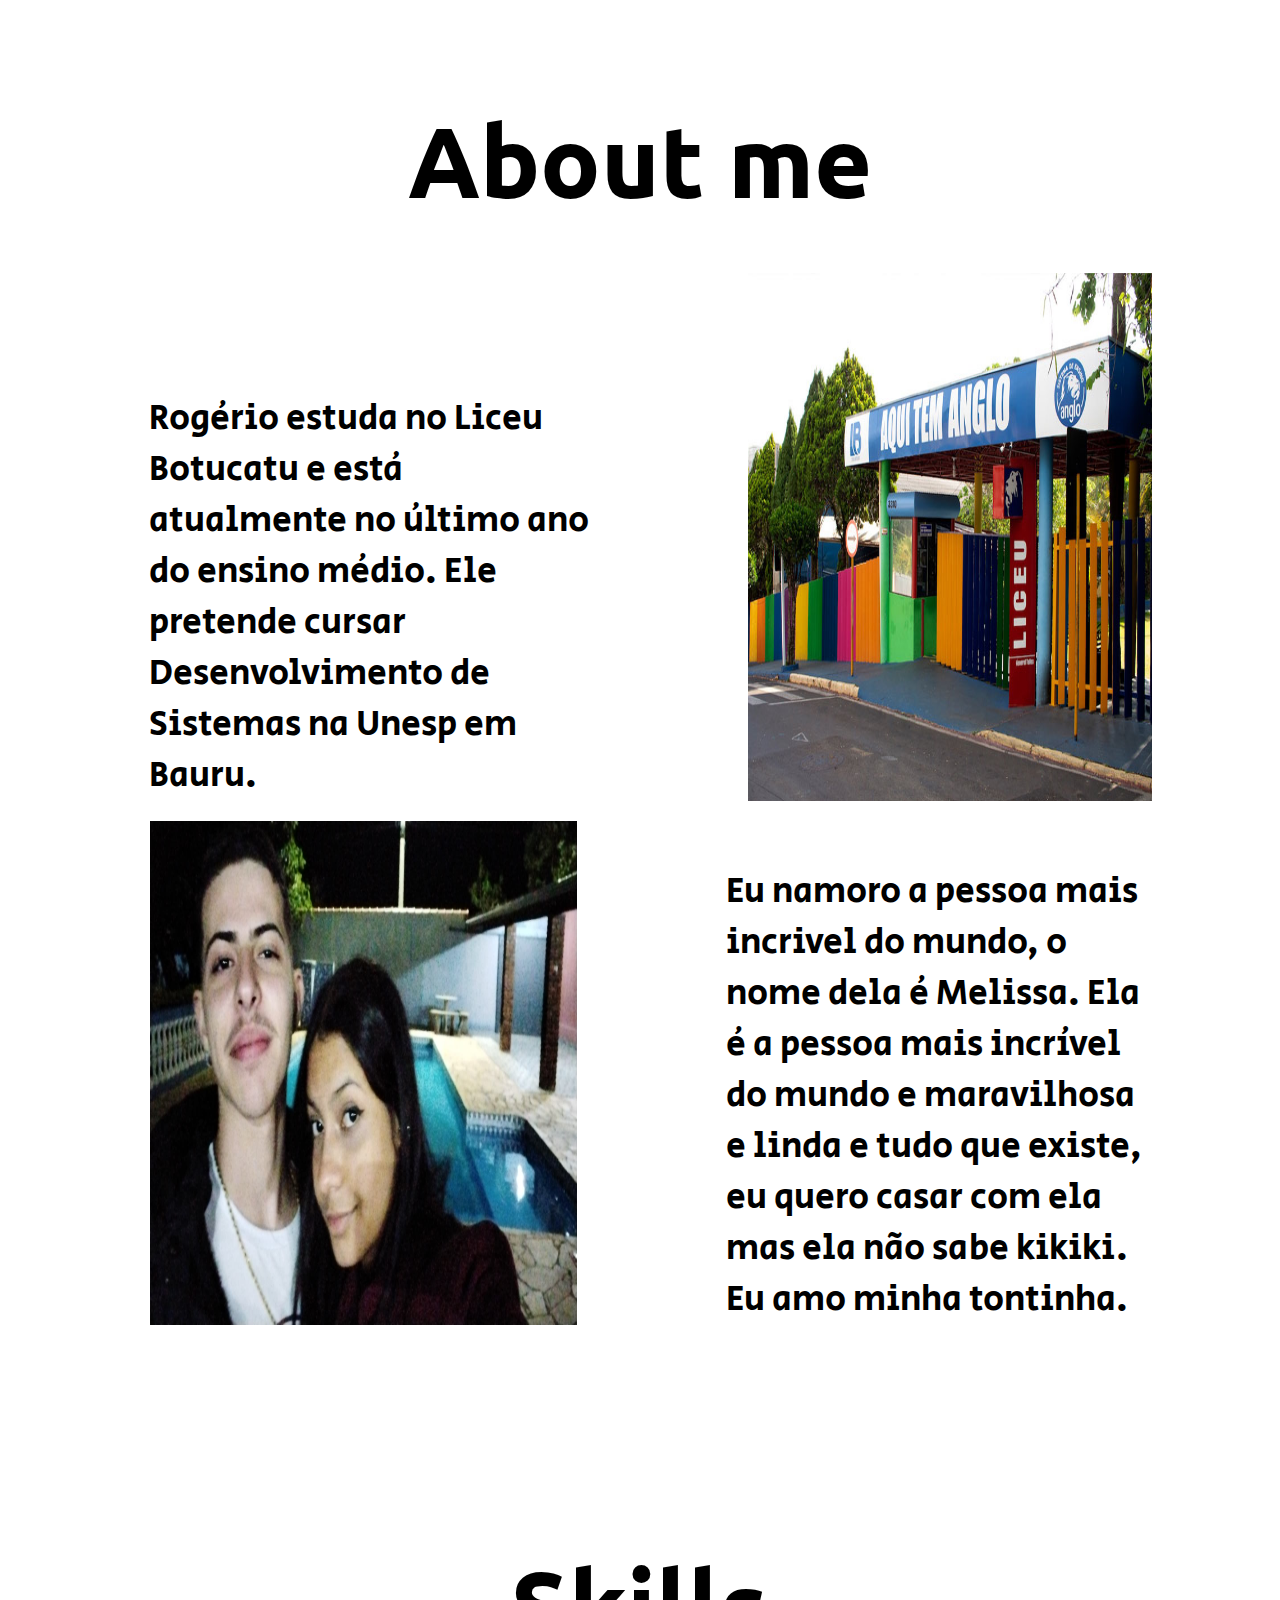
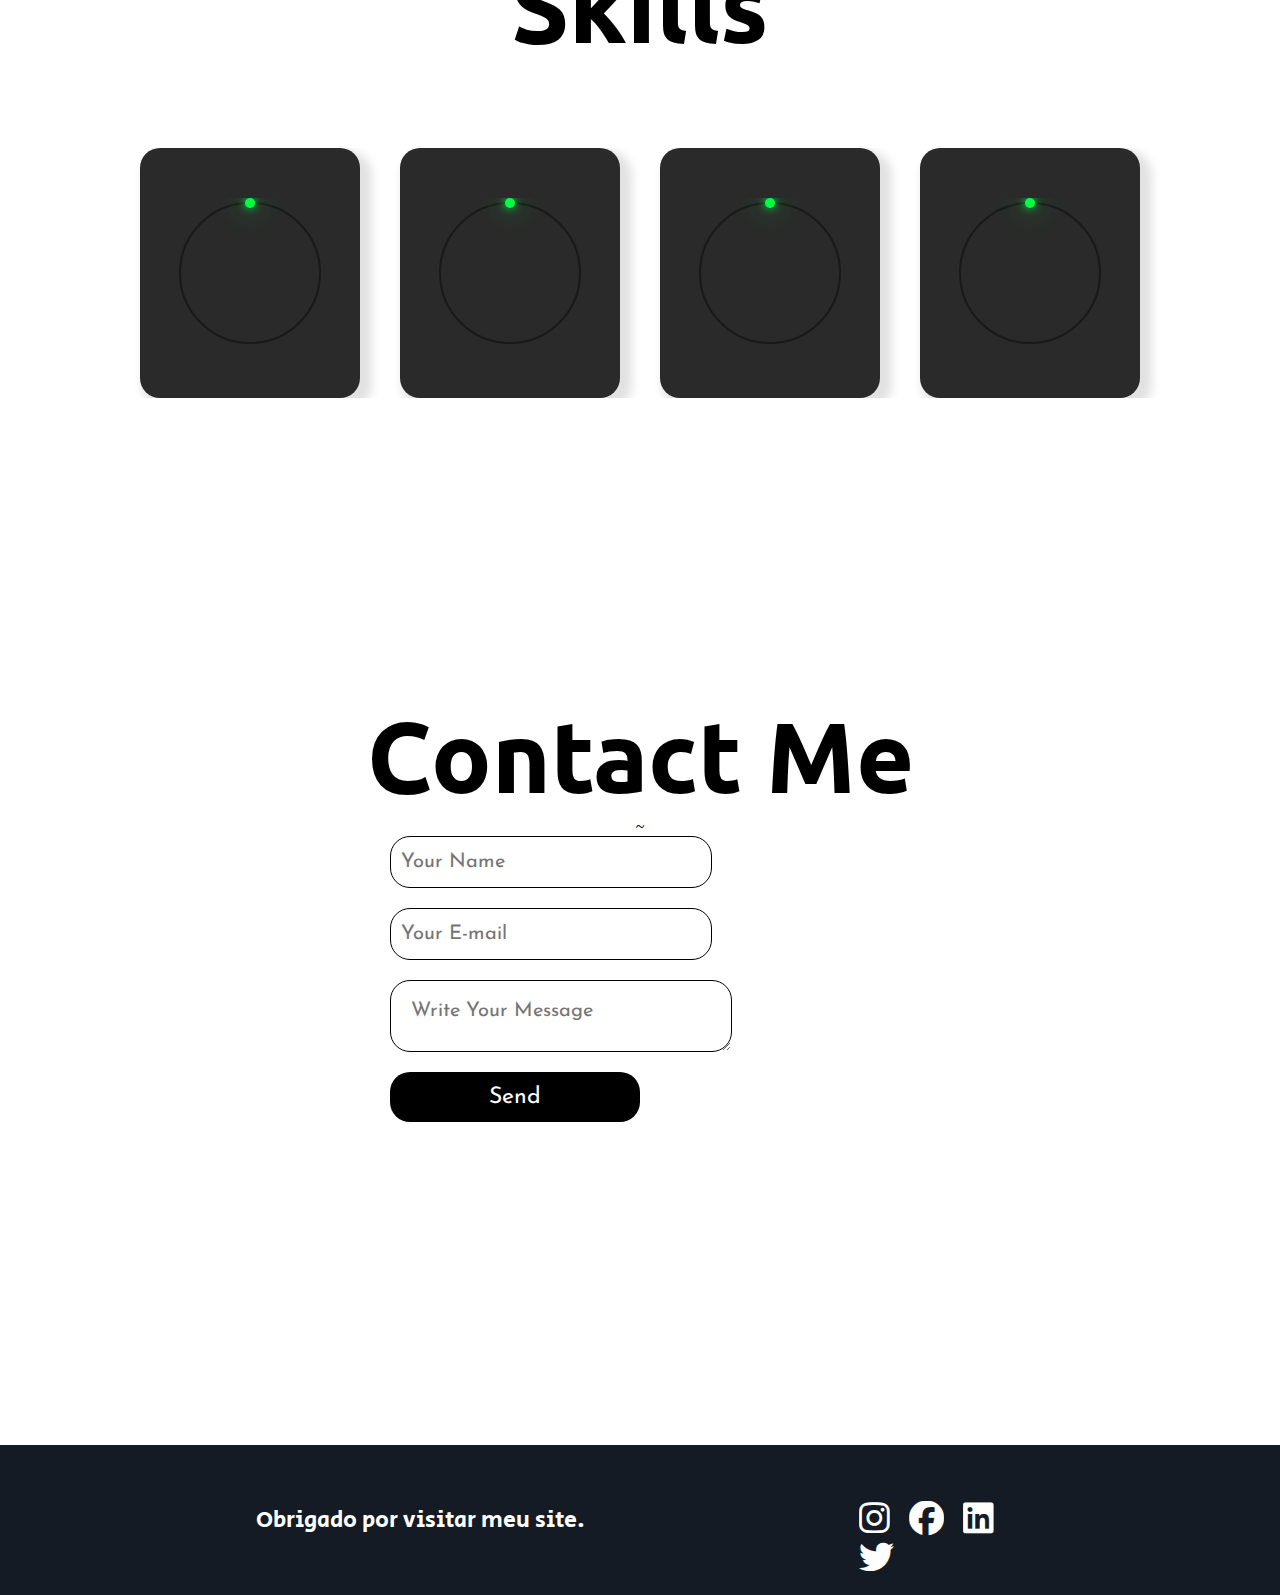
==== index-2.html @ ec595d67 "moving files to page" ====
<!DOCTYPE html>
<html lang="en">
<head>
    <meta charset="UTF-8">
    <meta http-equiv="X-UA-Compatible" content="IE=edge">
    <meta name="viewport" content="width=device-width, initial-scale=1.0">
    <title>Meu portfólio 2</title>
    <style>@import url('https://fonts.googleapis.com/css2?family=Ope+Sans:wght@300&family=Ubuntu&display=swap');</style>
    <style>@import url('https://fonts.googleapis.com/css2?family=Secular+One&display=swap');</style>
    <style>@import url('https://cdnjs.cloudflare.com/ajax/libs/font-awesome/6.2.1/css/all.min.css');</style>
    <style>@import url('https://fonts.googleapis.com/css2?family=Josefin+Sans:wght@300&display=swap');</style>
    <link rel="stylesheet" href="layout.js">
    <link rel="stylesheet" href="components/reset.css">
    <link rel="stylesheet" href="components/root.css">
    <link rel="stylesheet" href="components/main-title.css ">
    <link rel="stylesheet" href="components/main-paragraph.css">
    <link rel="stylesheet" href="components/presentation-section.css">
    <link rel="stylesheet" href="components/main-section.css">
    <link rel="stylesheet" href="components/skill-section.css">
    <link rel="stylesheet" href="components/section-contact.css">
    <link rel="stylesheet" href="components/main-footer.css">
</head>
<body>
    <section id="main-section">
        <h1 class="main-title -about-me">About me</h1>
        <div class="container-main-section">
            <p class="main-paragraph -school">
                Rogério estuda no Liceu Botucatu e está atualmente no último ano do ensino médio. Ele pretende cursar Desenvolvimento de Sistemas na Unesp
                em Bauru.
            </p>
            <img class="main-img" src="imgs/liceu-estrutura-3.jpg" alt="Image-school">
        </div>
        <div class="container-main-section -second">
            <p class="main-paragraph -second">
                Eu namoro a pessoa mais incrivel do mundo, o nome dela é Melissa. Ela é a pessoa mais incrível do mundo e maravilhosa e linda e tudo que 
                existe, eu quero casar com ela mas ela não sabe kikiki. Eu amo minha tontinha.
            </p>
            <img class="main-img -second" src="imgs/meu-amoi.jpg" alt="Image-amor">
        </div>
    </section>
    <section class="skill-section">
        <h1 class="main-title -about-me -contact">Skills</h1>
        <div class="container-skills">
            <div class="card-skills">
                <div class="percent" style="--num:85;">
                    <div class="dot-main-circle -html"></div>
                    <svg class="main-svg">
                        <circle class="main-circle" cx="70" cy="70" r="70"></circle>
                        <circle class="main-circle -second" cx="70" cy="70" r="70"></circle>
                    </svg>
                    <div class="number-dot -html">
                        <h2 class="main-title -skills">85<span class="span-skills">%</span></h2>
                        <p class="main-paragraph -skills">HTML</p>
                    </div>
                </div>
            </div>
            <div class="card-skills">
                <div class="percent" style="--num:80;">
                    <div class="dot-main-circle -html"></div>
                    <svg class="main-svg">
                        <circle class="main-circle" cx="70" cy="70" r="70"></circle>
                        <circle class="main-circle -second" cx="70" cy="70" r="70"></circle>
                    </svg>
                    <div class="number-dot -html">
                        <h2 class="main-title -skills">80<span class="span-skills">%</span></h2>
                        <p class="main-paragraph -skills">CSS</p>
                    </div>
                </div>
            </div>
            <div class="card-skills">
                <div class="percent" style="--num:10;">
                    <div class="dot-main-circle -html"></div>
                    <svg class="main-svg">
                        <circle class="main-circle" cx="70" cy="70" r="70"></circle>
                        <circle class="main-circle -second" cx="70" cy="70" r="70"></circle>
                    </svg>
                    <div class="number-dot -html">
                        <h2 class="main-title -skills">10<span class="span-skills">%</span></h2>
                        <p class="main-paragraph -skills">JS</p>
                    </div>
                </div>
            </div>
            <div class="card-skills">
                <div class="percent" style="--num:1;">
                    <div class="dot-main-circle -html"></div>
                    <svg class="main-svg">
                        <circle class="main-circle" cx="70" cy="70" r="70"></circle>
                        <circle class="main-circle -second" cx="70" cy="70" r="70"></circle>
                    </svg>
                    <div class="number-dot -html">
                        <h2 class="main-title -skills">1<span class="span-skills">%</span></h2>
                        <p class="main-paragraph -skills">Phyton</p>
                    </div>
                </div>
            </div>
        </div>

    </section>
    <section class="section-contact">
        <h1 class="main-title -about-me">Contact Me</h1>~
        <div class="container-register">
            <form class="main-form" action="https://formsubmit.co/rogeriojzerbinato@gmail.com" method="POST">
                <input class="main-input -name"  type="text" name="name" placeholder="Your Name" required>
                <input class="main-input -register" type="email" name="email" placeholder="Your E-mail" required>
                <textarea type="text" name="message" class="main-input -message" placeholder="Write Your Message" required></textarea>
                <button class="btn-submit" type="submit">Send</button>
           </form>
        </div>
    </section>
    <footer class="main-footer">
        <div class="container-footer">
            <p class="main-paragraph -footer">
                Obrigado por visitar meu site.    
            </p>
            <nav class="main-navigation">
                <a class="social-media -instagram" target="_blank" href="https://www.instagram.com/rogerjrz670/"><i class="fa-brands fa-instagram"></i></a>
                <a class="social-media -facebook" target="_blank" href="https://www.facebook.com/profile.php?id=100033601567420"><i class="fa-brands fa-facebook"></i></a>
                <a class="social-media -linkedin" target="_blank" href="https://www.linkedin.com/in/rogerio-zerbinato-4095071bb/"><i class="fa-brands fa-linkedin"></i></a>
                <a class="social-media -twitter" target="_blank" href="https://twitter.com/Rogerzjr"><i class="fa-brands fa-twitter"></i></a>
            </nav>
        </div>
    </footer>
</body>
</html>
---- components/root.css ----
:root {
    --first-color: #000;
    --modern-color: #2a2a2a;
    --footer-color: #141b24;
    --second-color: #fff;
    --white-modern-color: #e2e2e2;
    
    --color-circle-html: #04fc43;
    --main-circle-color: #191919;
}
---- components/main-title.css ----
.main-title {
    color: var(--second-color);
    font-size: 100px;
    font-family: 'Ubuntu', sans-serif;
}
---- components/main-paragraph.css ----
.main-paragraph {
    font-size: 35px;
    font-family: 'Secular One', sans-serif;
}
---- components/presentation-section.css ----
.presentation-section {
    width: 100%;
    height: 980px;
    background-color: var(--modern-color);
    display: flex;
    justify-content: space-around;
}

.container-presentation {
    display: flex;
    flex-direction: column;
}

.main-title.-presentation {
    padding-top: 300px;
    margin-bottom: 30px;
    padding-left: 140px;
    color: var(--second-color);
}

.main-paragraph.-presentation {
    color: var(--second-color);
    font-size: 20px;
    padding-left: 140px;
    margin-bottom: 100px;
}

.main-link.-presentation {
    color: var(--second-color);
    font-family: 'Ubuntu', sans-serif;
    font-size: 50px;
    margin-left: 140px;
    border: none;
    border-radius: 20px;
    transition: all 0.2s;
}

.main-link.-presentation:hover {
    font-size: 55px;
    transition: all 0.2s;
}

.main-link-presentation {
    display: flex;
    align-items: center;
}

.perfil-figure {
    display: flex;
    justify-content: center;
    align-items: center;
}

.perfil-img {
    width: 650px;
    height: 650px;
    border-radius: 50%;
}

@media screen and ( max-width: 1000px ) {
    .main-title.-presentation {
        font-size: 70px;
        padding-left: 100px;
    }
    .main-paragraph.-presentation {
        font-size: 20px;
        padding-left: 100px;
    }
    .main-link.-presentation {
        font-size: 50px;
        margin-left: 100px;
        margin-bottom: 0px;
        transition: all 0.2s;
    }
    .main-link.-presentation:hover {
        font-size: 55px;
        transition: all 0.2s;
    }
    .perfil-img {
        width: 550px;
        height: 500px;
        transition: all 0.5s;
    }
}

@media screen and ( max-width: 750px ) {
    .main-title.-presentation {
        font-size: 70px;
        padding-left: 30px;
    }
    .main-paragraph.-presentation {
        font-size: 20px;
        padding-left: 30px;
    }
    .main-link.-presentation {
        font-size: 40px;
        margin-left: 30px;
        margin-bottom: 0px;
        transition: all 0.2s;
    }
    .main-link.-presentation:hover {
        font-size: 45px;
        transition: all 0.2s;
    }
    .perfil-img {
        width: 400px;
        height: 350px;
        transition: all 0.5s;
    }
}

@media screen and ( max-width:565px ) {
    .main-title.-presentation {
        font-size: 50px;
        padding-left: 30px;
    }
    .main-paragraph.-presentation {
        font: 20px;
        padding-left: 30px;
    }
    .main-link.-presentation {
        font-size: 30px;
        margin-left: 30px;
        margin-bottom: 0px;
        transition: all 0.2s;
    }
    .main-link.-presentation:hover {
        font-size: 35px;
        transition: all 0.2s;
    }
    .perfil-img {
        width: 400px;
        height: 350px;
        transition: all 0.5s;
    }
}

@media screen and ( max-width: 500px ) {
    /*Media querry smartphone*/
    .main-title.-presentation {
        font-size: 22px;
        padding-left: 30px;
    }
    .main-paragraph.-presentation {
        font-size: 18px;
        padding-left: 30px;
    }
    .main-link.-presentation {
        font-size: 20px;
        margin-left: 30px;
        margin-bottom: 0px;
        transition: all 0.2s;
    }
    .main-link.-presentation:hover {
        font-size: 25px;
        transition: all 0.2s;
    }
    .perfil-img {
        width: 400px;
        height: 250px;
        transition: all 0.5s;
    }
}
---- components/main-section.css ----
#main-section {
    width: 100%;
    margin-bottom: 100px;
}

.container-main-section {
    width: 90%;
    display: flex;
    margin-bottom: 20px;
}

.main-title.-about-me {
    color: var(--first-color);
    padding-top: 100px;
    text-align: center;
}

.main-img {
    padding-top: 50px;
    padding-left: 150px;
}

.main-paragraph.-school {
    width: 800px;
    padding-top: 170px;
    padding-left: 149px;
}

.container-main-section.-second {
    width: 90%;
    display: flex;
    flex-direction: row-reverse;
}

.main-img.-second {
    width: 800px;
    padding-top: 0px;
}

.main-paragraph.-second {
    padding-top: 45px;
    padding-left: 149px;
    width: 800px;
}
---- components/skill-section.css ----
.skill-section {
    width: 100%;
    height:  750px;
}

.container-skills {
    display: flex;
    width: 100%;
    margin-top: 80px;
    justify-content: center;
    align-items: center;
    flex-wrap: wrap;
    gap: 40px;
}

.card-skills {
    display: flex;
    align-items: center;
    justify-content: center;
    width: 220px;
    height: 250px;
    background-color: var(--modern-color);
    border-radius: 20px;
    box-shadow: 7px 7px 10px 5px var(--white-modern-color);
}

.percent {
    width: 150px;
    height: 150px;
    display: flex;
    align-items: center;
    justify-content: center;
}

.main-svg {
    position: relative;
    width: 150px;
    height: 150px;
    transform: rotate(270deg);
}

.main-circle{
    fill: transparent;
    width: 150px;
    stroke-width: 2;
    stroke: var(--main-circle-color);
    transform: translate(5px, 5px);
}

.main-circle:nth-child(2) {
    stroke: var(--color-circle-html);
    stroke-dasharray: 440;
    stroke-dashoffset: calc(440 - (440 * var(--num) / 100));
    opacity: 0;
    animation: fadeIn 1s linear forwards;
    animation-delay: 1.8s;
}

@keyframes fadeIn {
    0%
    {
        opacity: 0;
    }
    100%
    {
        opacity: 1;
    }
}

@keyframes animateDot {
    0%
    {
        transform: rotate(0deg);
    }
    100%
    {
        transform: rotate(calc(3.6deg * var(--num)));
    }
}

.dot-main-circle {
    position: absolute;
    width: 150px;
    height: 150px;
    z-index: 10;
    animation: animateDot 2s linear forwards;
}

.dot-main-circle::before {
    content: ' ';
    position: absolute;
    top: 0px;
    left: 50%;
    transform: translateX(-50%);
    width: 10px;
    height: 10px;
    border-radius: 50%;
    background-color: var(--color-circle-html);
    box-shadow: 0px 0px 8px var(--color-circle-html), 0px 0px 30px var(--color-circle-html);
}

.number-dot.-html {
    position: absolute;
    display: flex;
    flex-direction: column;
    text-align: center;
    opacity: 0;
    animation: fadeIn 1s linear forwards;
    animation-delay: 1.8s;
}

.main-title.-skills {
    font-size: 35px;
    color: var(--white-modern-color);
}

.span-skills {
    font-size: 26px;
}

.main-paragraph.-skills {
    font-size: 20px ;
    color: var(--white-modern-color);
}
---- components/section-contact.css ----
.section-contact {
    width: 100%;
    height:  850px;
    display: flex;
    align-items: center;
    flex-direction: column;
}

.container-register {
    width: 500px;
    height: 500px;
}

.register {
    padding:  10px;
}

.main-paragraph.-register {
    font-size: 20px;
}

.main-form {
    display: flex;
    flex-direction: column;
}

.main-input {
    width: 300px;
    height: 30px;
    margin-bottom: 20px;
    border-radius: 20px;
    border: 1px solid var(--first-color);
    padding: 10px;
    font-size: 20px;
    font-family: 'Josefin Sans', sans-serif;;
}

.main-input.-message { 
    padding: 20px;
    max-width: 500px;
    max-height: 100px;
}

.btn-submit {
    width: 250px;
    height: 50px;
    border-radius: 20px;
    border: none;
    background-color: var(--first-color);
    color: var(--second-color);
    font-size: 23px;
    font-family: 'Josefin Sans', sans-serif;
    transition: all 0.3s;
}

.btn-submit:hover {
    width: 260px;
    height: 60px;
    background-color: var(--modern-color);
    transition: all 0.3s;
}
---- components/main-footer.css ----
.main-footer {
    width: 100%;
    height: 150px;
    display: flex;
    justify-content: center;
    background-color: var(--footer-color);
}

.main-navigation {
    padding-top: 40px;
    float: right;
    width: 21.5%;
}

.container-footer {
    width: 60%;
    display: flex;
    align-items: center;
    justify-content: space-between;
}

.fa-brands {
    color:  var(--second-color);
    font-size:  35px;
    margin-right: 15px;
}

.main-paragraph.-footer {
    color: var(--second-color);
    font-size: 23px;
}
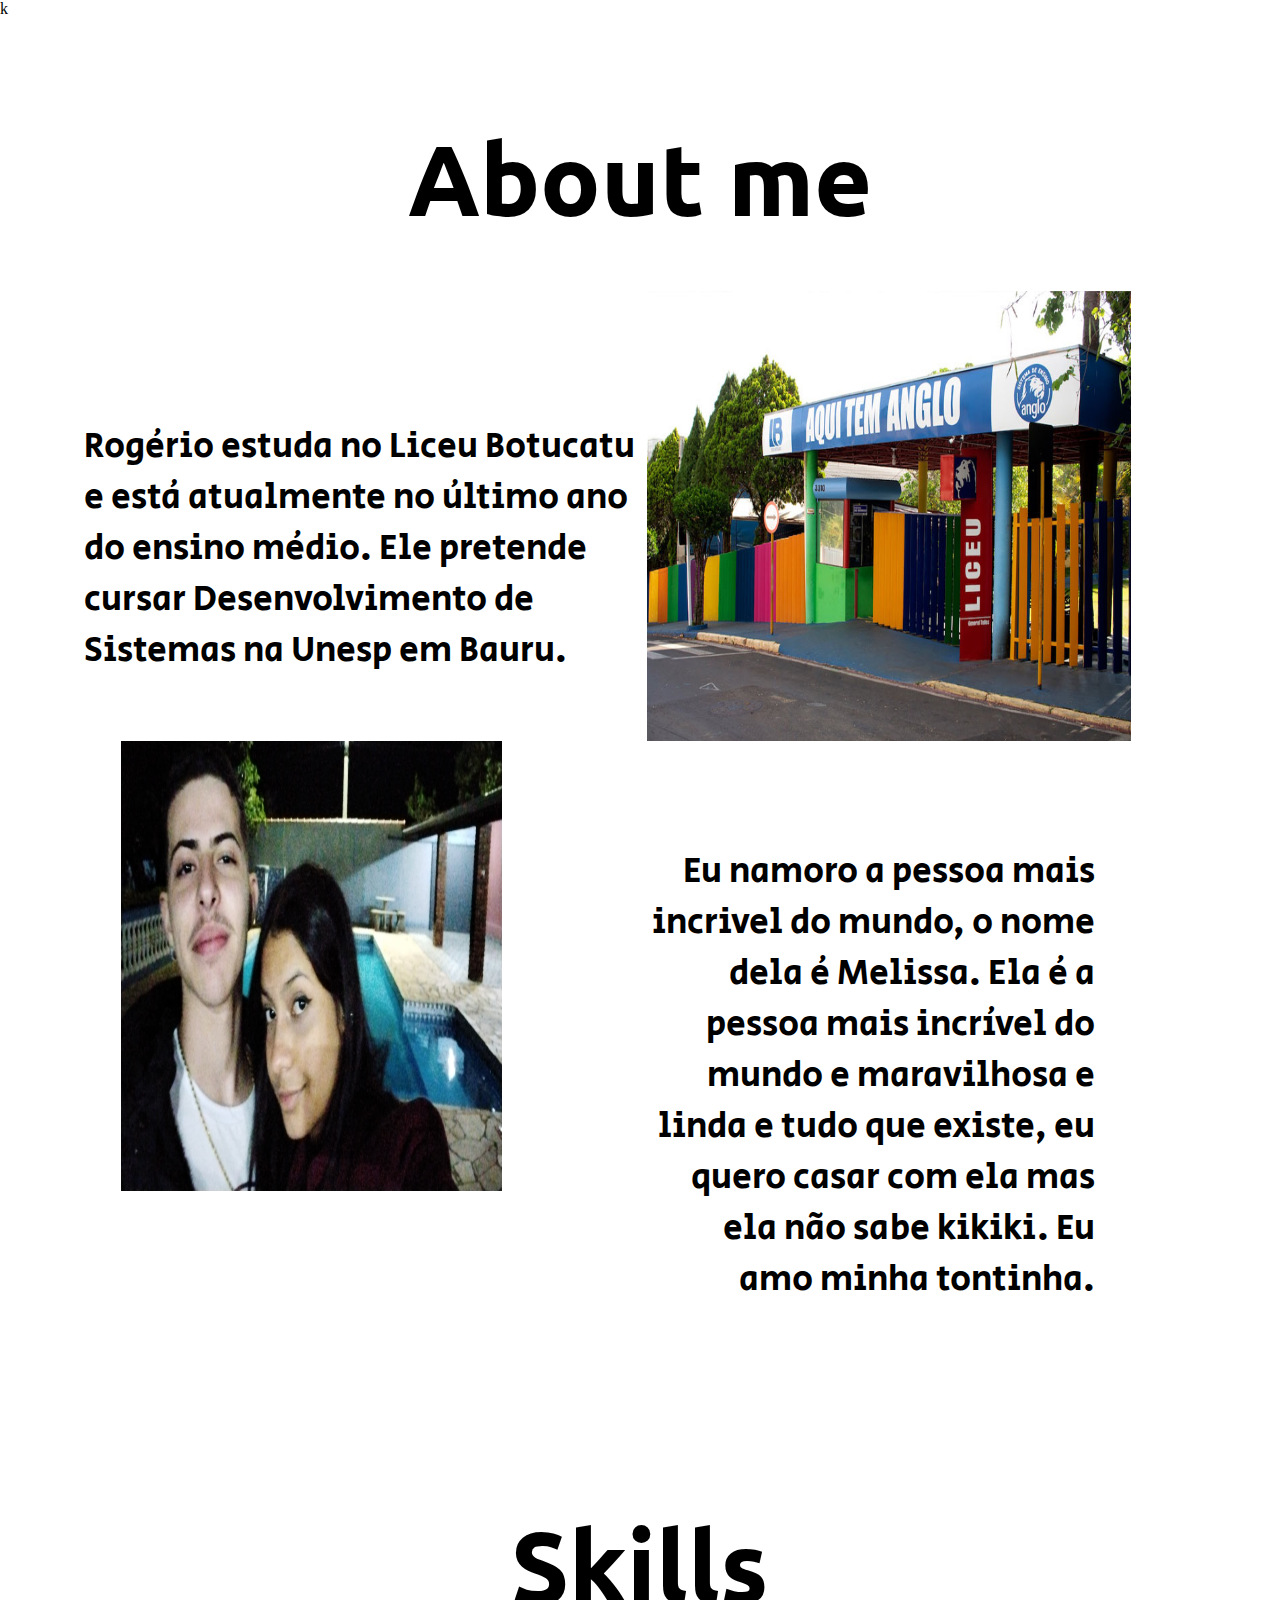
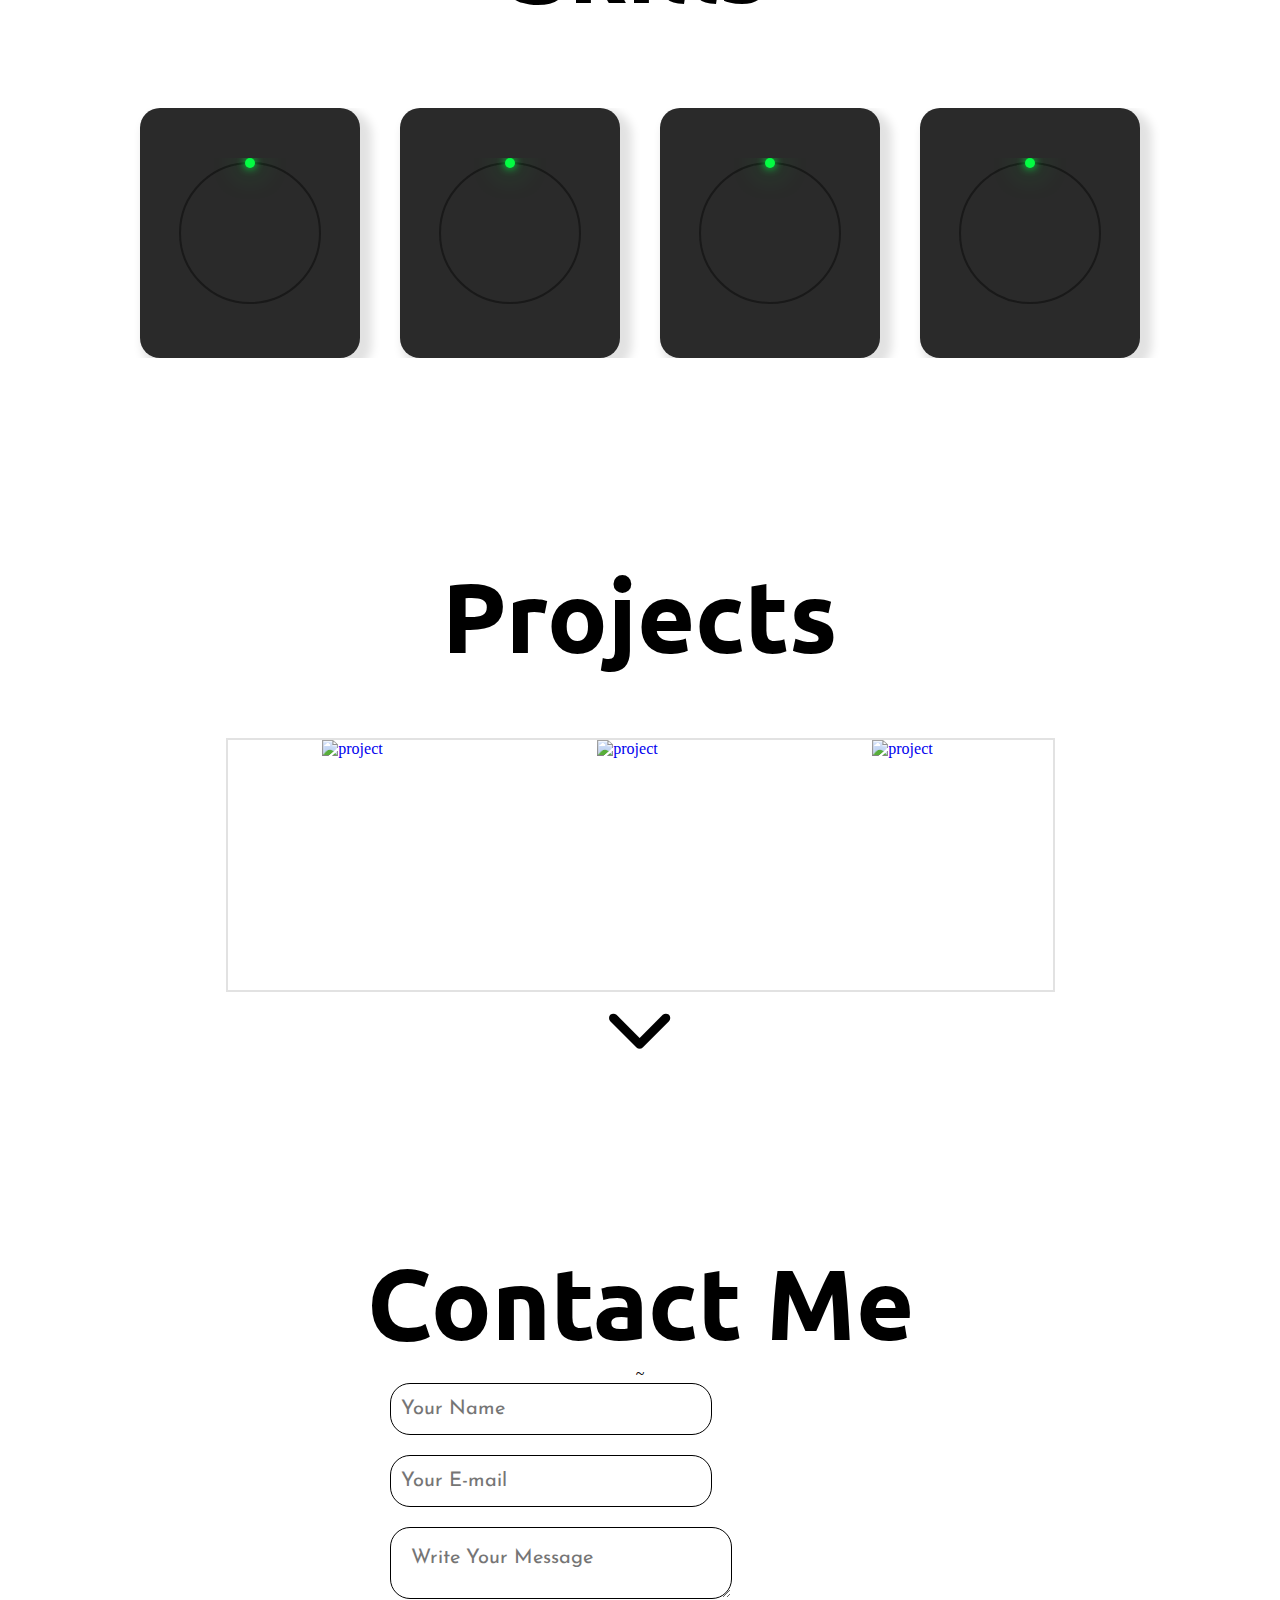
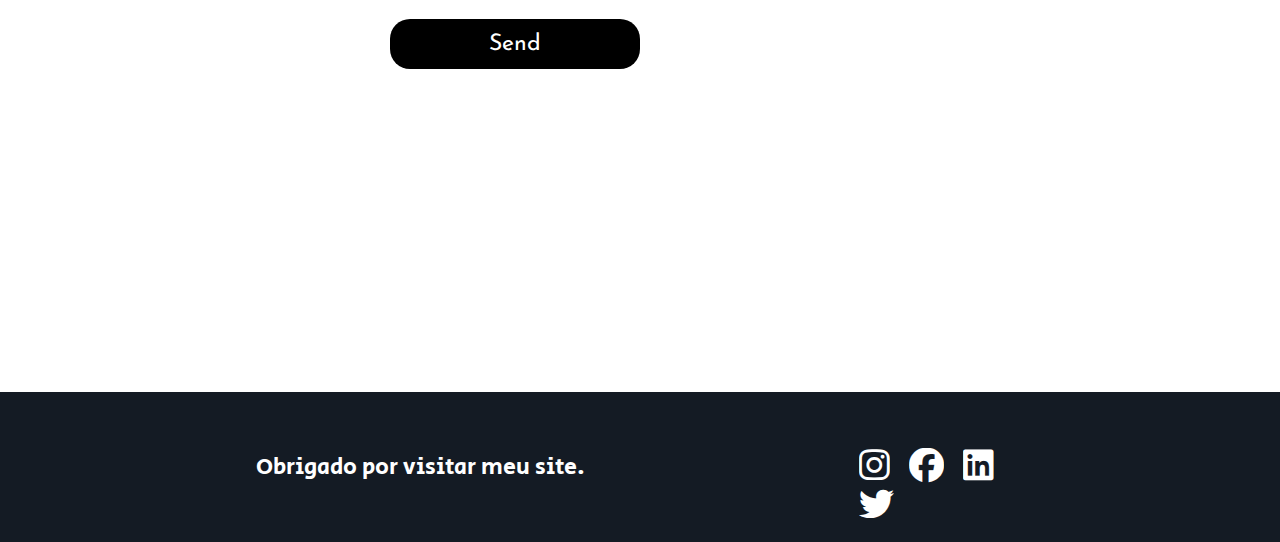
==== commit 0bc7ce19: "create project-section" ====
--- a/index-2.html
+++ b/index-2.html
@@ -19,6 +19,7 @@
     <link rel="stylesheet" href="components/skill-section.css">
     <link rel="stylesheet" href="components/section-contact.css">
     <link rel="stylesheet" href="components/main-footer.css">
+    <link rel="stylesheet" href="components/section-projects.css">k
 </head>
 <body>
     <section id="main-section">
@@ -96,6 +97,23 @@
         </div>
 
     </section>
+    <section class="section-projects">
+        <h1 class="main-title -projects">Projects</h1>
+        <div class="container-projects">
+            <a class="img-projects" href="https://rogeriozerbinatojunior.github.io/portfolio/" target="_blank">
+                <img src="" alt="project">
+            </a>
+            <a class="img-projects" href="#">
+                <img src="" alt="project">
+            </a>
+            <a class="img-projects" href="#">
+                <img src="" alt="project">
+            </a>
+        </div>
+        <div class="arrow-down">
+            <i class="fa-solid fa-chevron-down"></i>
+        </div>
+    </section>
     <section class="section-contact">
         <h1 class="main-title -about-me">Contact Me</h1>~
         <div class="container-register">
--- a/components/main-title.css
+++ b/components/main-title.css
@@ -2,4 +2,5 @@
     color: var(--second-color);
     font-size: 100px;
     font-family: 'Ubuntu', sans-serif;
+    text-align: center;
 }--- a/components/presentation-section.css
+++ b/components/presentation-section.css
@@ -4,11 +4,6 @@
     background-color: var(--modern-color);
     display: flex;
     justify-content: space-around;
-}
-
-.container-presentation {
-    display: flex;
-    flex-direction: column;
 }
 
 .main-title.-presentation {
@@ -26,6 +21,8 @@
 }
 
 .main-link.-presentation {
+    display: flex;
+    align-items: center;
     color: var(--second-color);
     font-family: 'Ubuntu', sans-serif;
     font-size: 50px;
@@ -38,11 +35,6 @@
 .main-link.-presentation:hover {
     font-size: 55px;
     transition: all 0.2s;
-}
-
-.main-link-presentation {
-    display: flex;
-    align-items: center;
 }
 
 .perfil-figure {
@@ -149,12 +141,21 @@
         font-size: 20px;
         margin-left: 30px;
         margin-bottom: 0px;
-        transition: all 0.2s;
+        animation: main-link 1.2s infinite alternate;
+        
     }
-    .main-link.-presentation:hover {
-        font-size: 25px;
-        transition: all 0.2s;
+    
+    @keyframes main-link {
+        0%
+        {
+            font-size: 20px;
+        }
+        100%
+        {
+            font-size: 25px;
+        }
     }
+
     .perfil-img {
         width: 400px;
         height: 250px;
--- a/components/main-section.css
+++ b/components/main-section.css
@@ -3,42 +3,149 @@
     margin-bottom: 100px;
 }
 
+.main-title.-about-me {
+    color: var(--first-color);
+    margin-top: 100px;
+}
+/*começa primeiro container*/
 .container-main-section {
-    width: 90%;
+    width: 100%;
     display: flex;
-    margin-bottom: 20px;
+    justify-content: space-around;
 }
 
-.main-title.-about-me {
-    color: var(--first-color);
-    padding-top: 100px;
-    text-align: center;
+.container-main-section.-second {
+    width: 100%;
+    display: flex;
+    justify-content: space-around;
+    flex-direction: row-reverse;
 }
 
 .main-img {
-    padding-top: 50px;
-    padding-left: 150px;
+    width: 550px;
+    height: 450px;
+    margin-right: 149px;
+    margin-top: 50px;
 }
 
 .main-paragraph.-school {
-    width: 800px;
-    padding-top: 170px;
-    padding-left: 149px;
+    width: 50%;
+    text-align: left;
+    margin-top: 180px;
+    margin-left: 84px;
 }
 
-.container-main-section.-second {
-    width: 90%;
-    display: flex;
-    flex-direction: row-reverse;
-}
+/*começa segundo container*/
 
 .main-img.-second {
-    width: 800px;
-    padding-top: 0px;
+    width: 550px;
+    height: 450px;
+    margin-left: 121px;
+    margin-top: 0px;
 }
 
 .main-paragraph.-second {
-    padding-top: 45px;
-    padding-left: 149px;
-    width: 800px;
+   width: 50%;
+   text-align: right;
+   margin-top: 105px;
+   margin-right: 185px;
+}
+
+@media screen and ( max-width: 1148px ) {
+    .main-img.-second {
+        width: 550px;
+        height: 450px;
+        position: relative;
+        margin-left: 84px;
+    }
+    
+    .main-paragraph.-second {
+        margin-right: 149px;
+        font-size: 30px;
+    }
+    .main-paragraph.-school {
+        font-size: 30px;
+    }
+}
+
+@media screen and ( max-width: 952px ) {
+    .main-img {
+        width: 450px;
+        height: 350px;
+    }
+    .main-img.-second {
+        width: 450px;
+        height: 350px;
+    }
+
+    .main-paragraph.-school {
+        margin-top: 100px;
+        font-size: 25px;
+    }
+    .main-paragraph.-second {
+        margin-top: 0px;
+        font-size: 25px;
+    }
+}
+
+@media screen and ( max-width: 731px ) {
+    .main-img {
+        width: 450px;
+        height: 350px;
+    }
+    .main-img.-second {
+        width: 450px;
+        height: 350px;
+        margin-right: 0px;
+    }
+
+    .main-paragraph.-school {
+        width: 50%;
+        margin-top: 100px;
+        font-size: 20px;
+        
+    }
+    .main-paragraph.-second {
+        width: 50%;
+        margin-top: 0px;
+        font-size: 20px;
+        text-align: right;
+    }
+}
+
+@media screen and ( max-width: 500px ) {
+    .main-title.-about-me {
+        font-size: 55px;
+    }
+
+    .container-main-section {
+        margin-bottom: 25px;
+    }
+
+    .main-img {
+        width: 250px;
+        height: 250px;
+        margin-right: 20px;
+    }
+    .main-img.-second {
+        width: 250px;
+        height: 250px;
+        margin-right: 0px;
+        margin-left: 20px;
+    }
+
+    .main-paragraph.-school {
+        width: 50%;
+        margin-top: 100px;
+        margin-left: 20px;
+        font-size: 18px;
+        
+    }
+    .main-paragraph.-second {
+        width: 50%;
+        margin-top: 0px;
+        margin-right: 20px;
+        font-size: 18px;
+        text-align: right;
+    }
 }--- a/components/section-projects.css
+++ b/components/section-projects.css
@@ -0,0 +1,42 @@
+.section-projects {
+   width: 100vw;   
+   text-align: center;
+   display: flex;
+   flex-direction: column;
+   align-items: center;
+}
+
+.main-title.-projects {
+    color: var(--first-color);
+    margin-bottom: 60px;
+}
+
+.container-projects {
+    width: 825px;
+    height: 250px;
+    display: flex;
+    justify-content: center;    
+    border: 2px solid var(--white-modern-color);
+}
+
+.img-projects {
+    width: 250px;
+    height: 250px;
+    margin-right: 25px;
+}
+
+.arrow-down {
+    height: 150px;
+}
+
+.fa-chevron-down {
+    animation: boucing 2s ease alternate infinite;
+    font-size: 70px;
+    cursor: pointer;
+}
+
+@keyframes boucing {
+    to {
+        transform: translateY(30px);
+    }
+}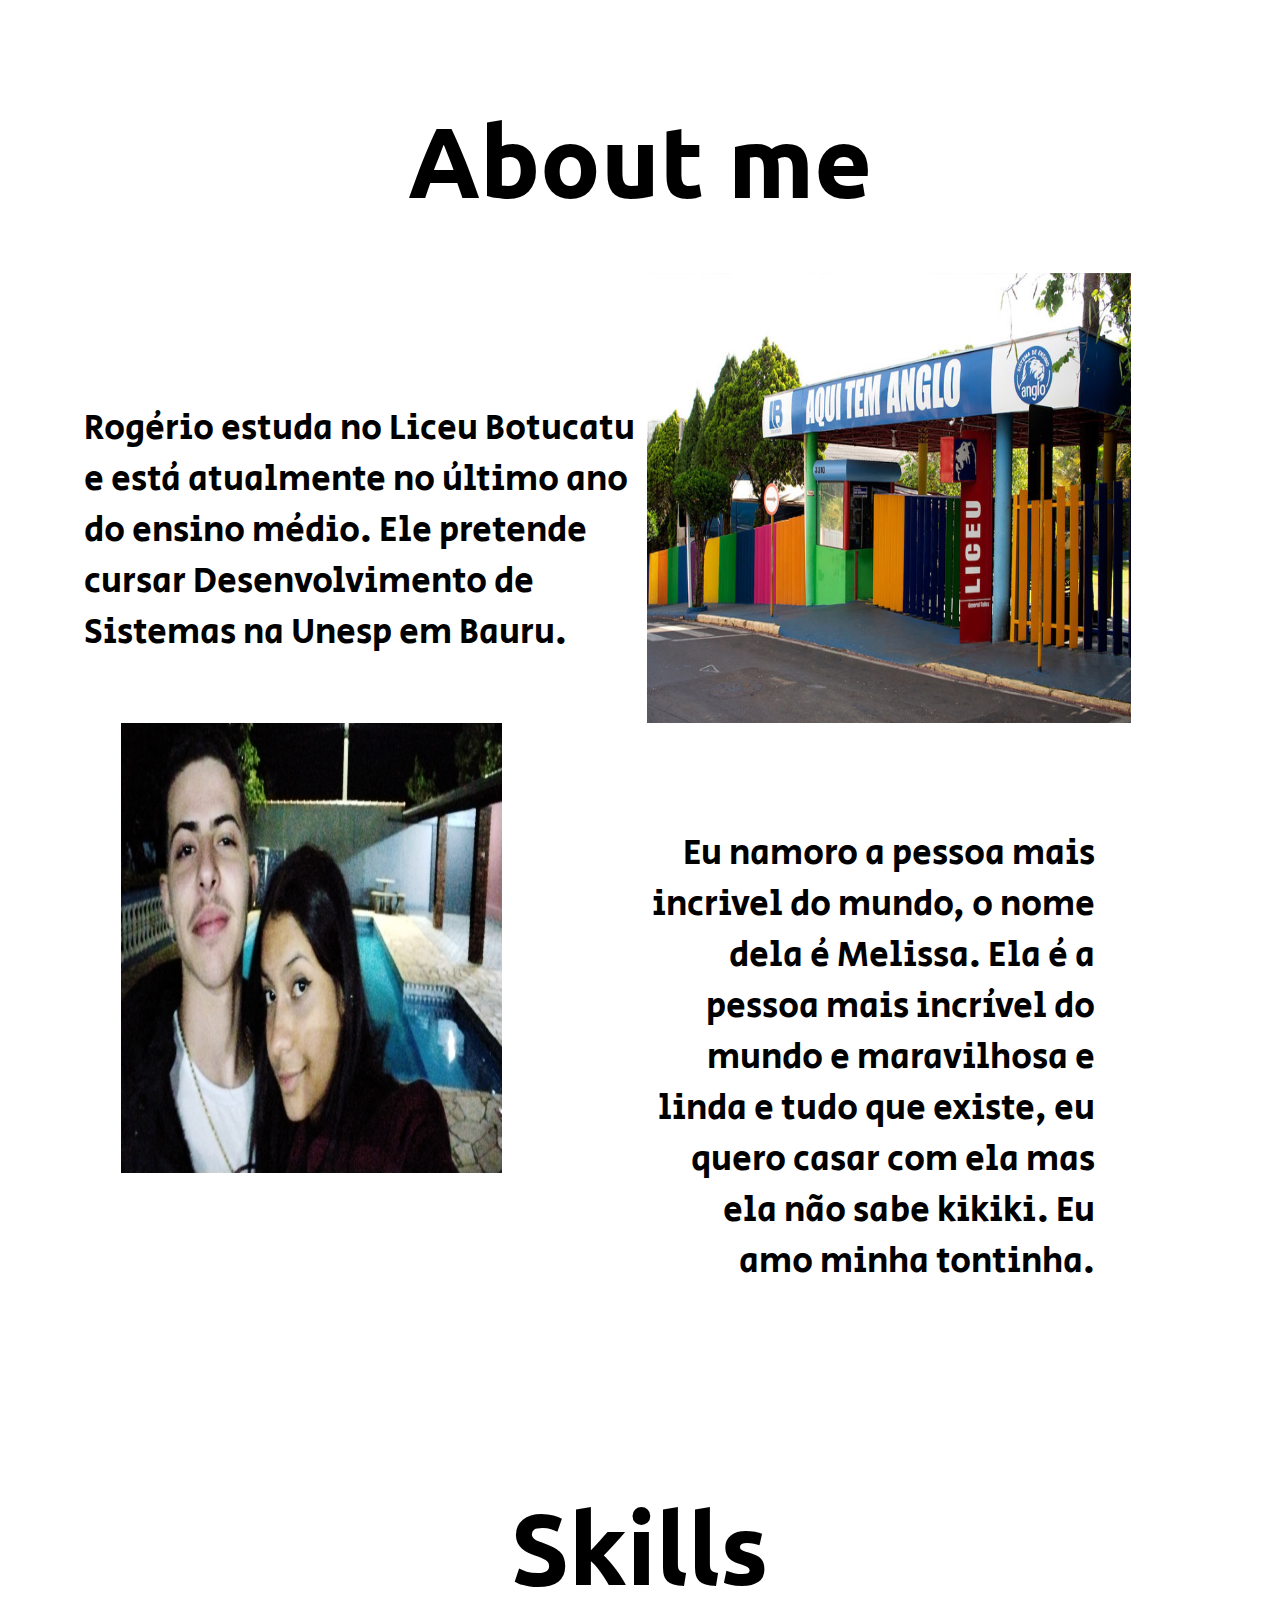
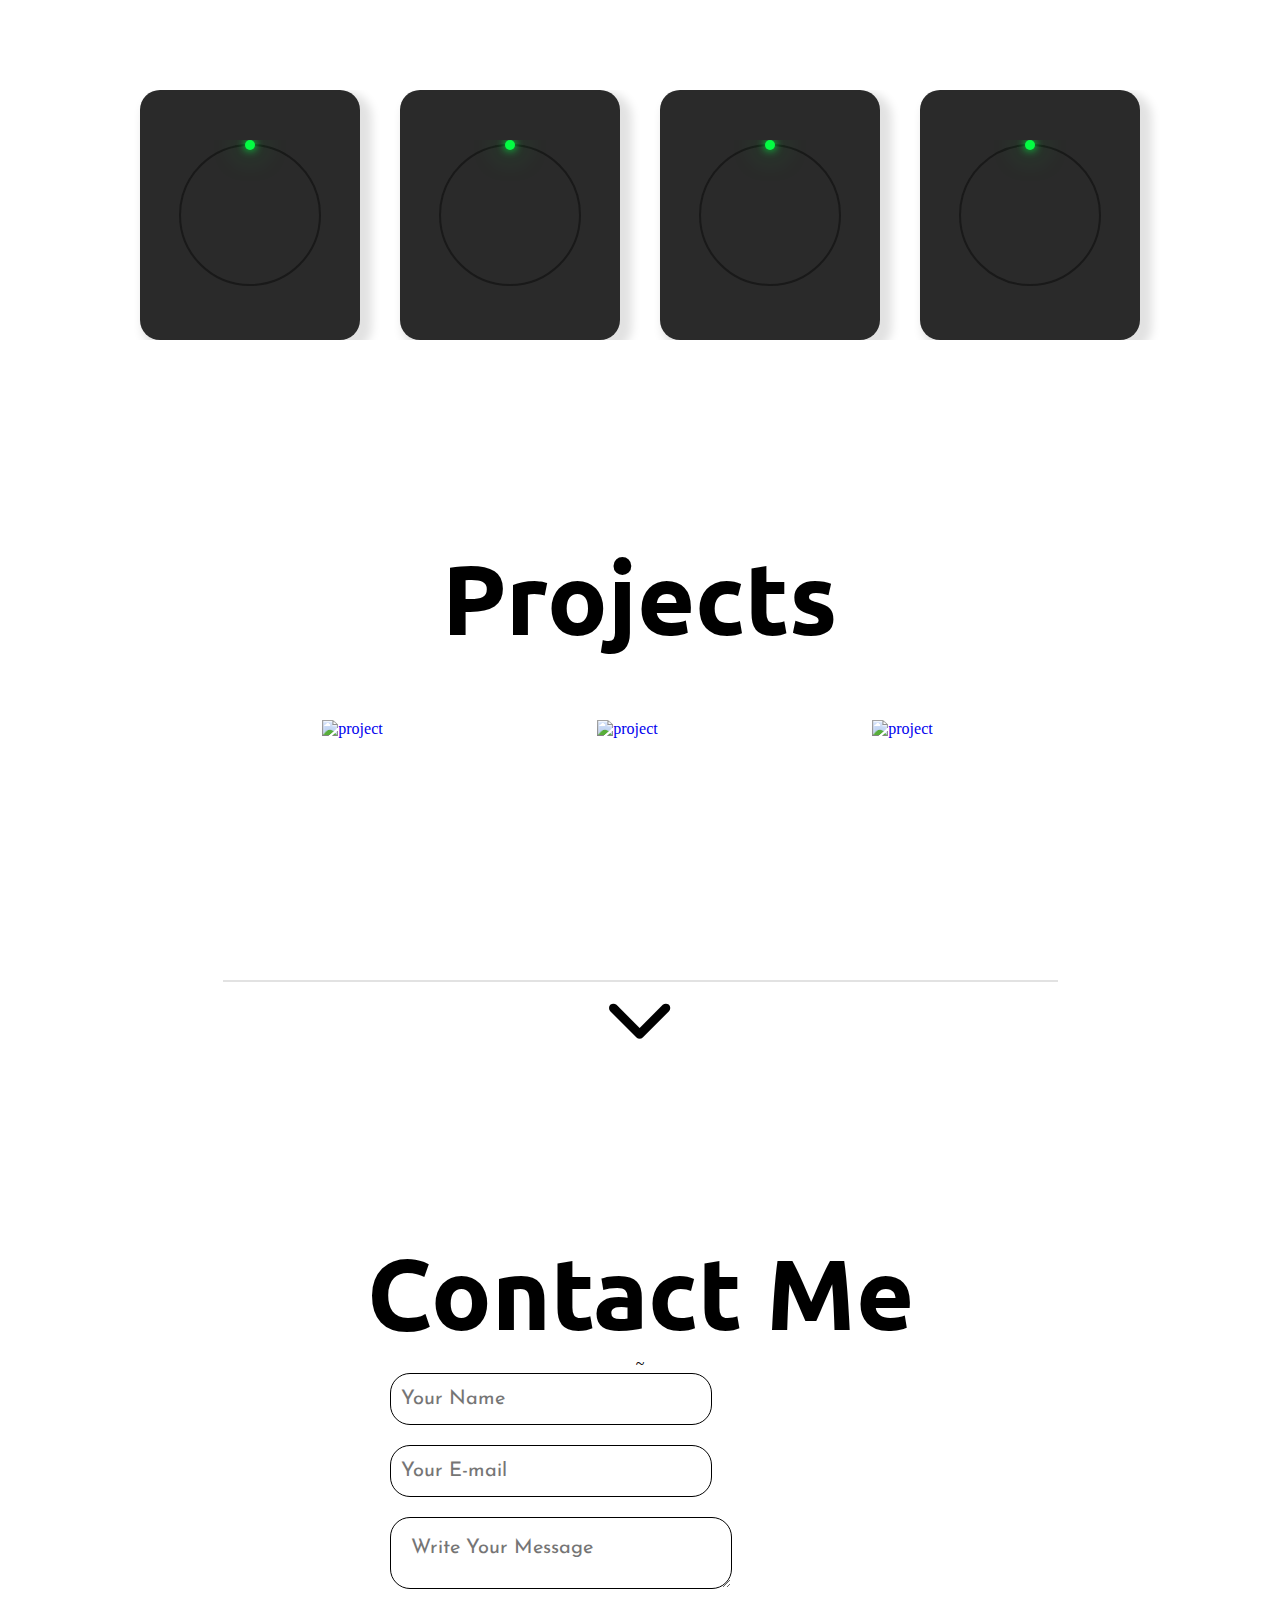
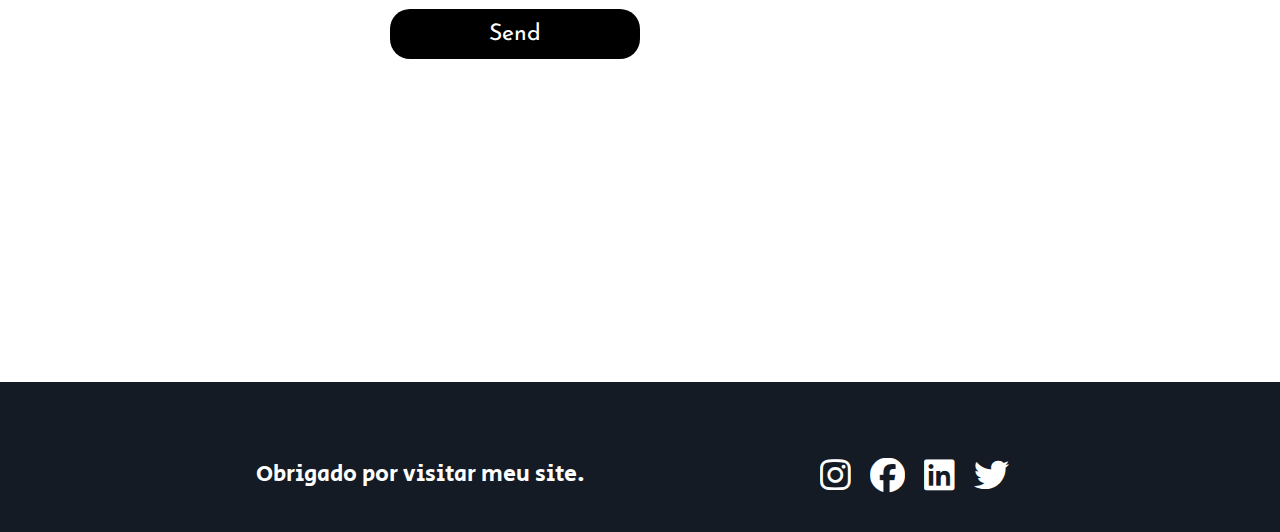
==== commit 110de5c9: "remove" ====
--- a/index-2.html
+++ b/index-2.html
@@ -19,7 +19,7 @@
     <link rel="stylesheet" href="components/skill-section.css">
     <link rel="stylesheet" href="components/section-contact.css">
     <link rel="stylesheet" href="components/main-footer.css">
-    <link rel="stylesheet" href="components/section-projects.css">k
+    <link rel="stylesheet" href="components/section-projects.css">
 </head>
 <body>
     <section id="main-section">
--- a/components/presentation-section.css
+++ b/components/presentation-section.css
@@ -1,6 +1,6 @@
 .presentation-section {
     width: 100%;
-    height: 980px;
+    height: 100%;
     background-color: var(--modern-color);
     display: flex;
     justify-content: space-around;
--- a/components/main-section.css
+++ b/components/main-section.css
@@ -148,4 +148,16 @@
         font-size: 18px;
         text-align: right;
     }
+}
+
+@media screen and ( max-width: 414px ) {
+    .main-paragraph.-school {
+        font-size: 16px;
+    }
+    .main-paragraph.-second {
+        font-size: 16px;
+    }
+    .main-img.-second {
+        width: 220px;
+    }
 }--- a/components/skill-section.css
+++ b/components/skill-section.css
@@ -121,4 +121,10 @@
 .main-paragraph.-skills {
     font-size: 20px ;
     color: var(--white-modern-color);
+}
+
+@media screen and ( max-width: 500px ) {
+    .skill-section {
+        height: 1400px;
+    }
 }--- a/components/section-contact.css
+++ b/components/section-contact.css
@@ -58,4 +58,10 @@
     height: 60px;
     background-color: var(--modern-color);
     transition: all 0.3s;
+}
+
+@media screen and ( max-width: 500px ) {
+    .container-register {
+        margin-left: 218px;
+    }
 }--- a/components/main-footer.css
+++ b/components/main-footer.css
@@ -9,7 +9,7 @@
 .main-navigation {
     padding-top: 40px;
     float: right;
-    width: 21.5%;
+    
 }
 
 .container-footer {
@@ -28,4 +28,48 @@
 .main-paragraph.-footer {
     color: var(--second-color);
     font-size: 23px;
+    margin-top: 33px;
+}
+
+@media screen and ( max-width: 890px ) {
+    .container-footer {
+        width: 80%;
+    }
+}
+
+@media screen and ( max-width: 660px ) {
+    .container-footer {
+        width: 90%;
+    }
+    .main-paragraph.-footer {
+        font-size: 20px;
+    }
+    .fa-brands {
+        font-size: 32px;
+    }
+}
+
+@media screen and ( max-width: 530px ) {
+    .container-footer {
+        width: 96%;
+    }
+}
+
+@media screen and ( max-width: 500px ) {
+    .container-footer {
+        width: 90%;
+    }
+    .main-paragraph.-footer {
+        font-size: 18px;
+    }
+    .fa-brands {
+        font-size: 29px;
+        margin-right: 13px;
+    }
+}
+
+@media screen and ( max-width: 476px ) {
+    .main-paragraph.-footer {
+        font-size: 16px;
+    }
 }--- a/components/section-projects.css
+++ b/components/section-projects.css
@@ -12,17 +12,24 @@
 }
 
 .container-projects {
-    width: 825px;
-    height: 250px;
+    width: 835px;
+    height: 260px;
     display: flex;
     justify-content: center;    
-    border: 2px solid var(--white-modern-color);
+    border-bottom: 2px solid var(--white-modern-color);
 }
 
 .img-projects {
     width: 250px;
     height: 250px;
     margin-right: 25px;
+    transition: all 0.3s;
+}
+
+.img-projects:hover {
+    transition: all 0.3s;
+    width: 260px;
+    height: 260px;
 }
 
 .arrow-down {
